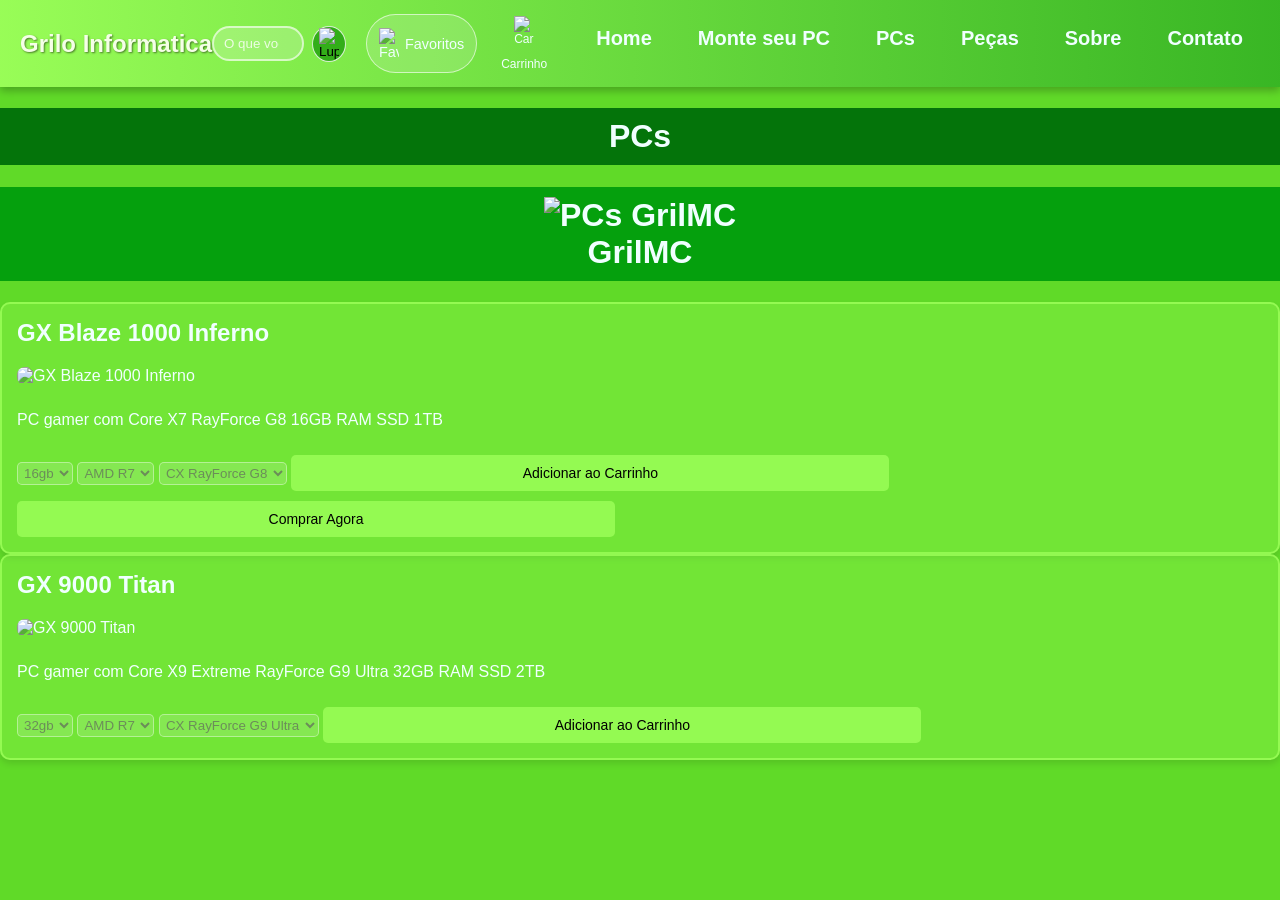
==== pcs.html @ 7292cf28 "added files" ====
<!DOCTYPE html>
<html lang="pt-BR">
<head>
    <meta charset="UTF-8">
    <meta name="viewport" content="width=device-width, initial-scale=1.0">
    <title>Grilo Informatica - A Melhor Loja De Informática Online Do Brasil</title>
    <link rel="shortcut icon" href="grilo_logo_minimalista_preta.png" type="image/x-icon">
    <link rel="stylesheet" href="style.css">
</head>
<body>
    <header>
        <h1>Grilo Informatica</h1>
        <div class = "search">
            <input type="search" placeholder="O que você procura?">
            <button id="search-button" onclick="realizarBusca()">
                <img src="https://cdn-icons-png.flaticon.com/512/622/622669.png" alt="Lupa" width="20" onclick="pesquisar()">
            </button>
        </div>
        <div class="fav">
            <button id="favoritos">
             <img src="https://cdn-icons-png.flaticon.com/512/126/126471.png" alt="Favoritos" width="20">
             <p>Favoritos</p>
            </button>
        </div>
        <div class="cart">
            <a href="carrinho.html" style="text-decoration: none;">
                <button id="carrinho">
                    <img src="https://cdn-icons-png.flaticon.com/512/3144/3144456.png" alt="Carrinho" width="20">
                    <p>Carrinho</p>
                </button>
            </a>
        </div>
        <div class = "menu">
            <nav>
                <a href="index.html">Home</a>
                <a href="monte-seu-pc.html">Monte seu PC</a>
                <a href="pcs.html">PCs</a>
                <a href="pecas.html">Peças</a>
                <a href="sobre.html">Sobre</a>
                <a href="#Contato">Contato</a> 
            </nav>    
        </div>
    </header>
    <h1 class="titulo">PCs</h1>
        
        <h1 class="subtitulo" style="justify-content: center;"><img src="img/PCs.png" alt="PCs GrilMC" width="354"><br>GrilMC</h1>
 
             
        
            <div class="produto">
                <h2>GX Blaze 1000 Inferno</h2>
                    <img src="img/GX Blaze 1000 Inferno.png" alt="GX Blaze 1000 Inferno">
                    <p> PC gamer com Core X7 RayForce G8 16GB RAM SSD 1TB </p>
                    <select name="ram" id="ram" disabled>
                        <option value="16gb"> 16gb </option>
                    </select>
                    <select name="Processador" id="Processador" disabled>
                         <option value="R7"> AMD R7 </option>
                      </select>
                       <select name="GPU" id="GPU" disabled>
                           <option value="CX RayForce G8"> CX RayForce G8 </option>
                    </select>
            
                    <button type="button" class="btn-comprar"> Adicionar ao Carrinho </button>
                    <button type="button" class="btn-comprar-agora"> Comprar Agora </button>
            </div>
            
            <div class="produto">
                <h2>GX 9000 Titan</h2>
                    <img src="img/GX 9000 Titan.png" alt="GX 9000 Titan">
                    <p> PC gamer com Core X9 Extreme RayForce G9 Ultra 32GB RAM SSD 2TB </p>
                    <select name="ram" id="ram" disabled>
                        <option value="32gb"> 32gb </option>
                    </select>
                    <select name="Processador" id="Processador" disabled>
                         <option value="Core X9 Extreme"> AMD R7 </option>
                      </select>
                       <select name="GPU" id="GPU" disabled>
                           <option value="CX RayForce G9 Ultra"> CX RayForce G9 Ultra </option>
                    </select>
            
                    <button type="button" class="btn-comprar"> Adicionar ao Carrinho </button>
---- style.css ----
body {
    font-family: Arial, sans-serif;
    background-color: rgb(96, 218, 40);
    color: azure;
    margin: 0;
    padding: 0;
}

header {
    display: flex;
    justify-content: space-between;
    align-items: center;
    background: linear-gradient(90deg, rgba(156, 255, 90, 0.94), rgba(54, 180, 36, 0.94));
    color: azure;
    padding: 10px 20px;
    margin-bottom: 10px;
    position: sticky;
    top: 0;
    z-index: 1000;
    box-shadow: 0 4px 8px rgba(0, 0, 0, 0.25);
}

header h1 {
    font-size: 1.5rem;
    margin: 0;
    color: #f5ffe7;
    text-shadow: 1px 1px 2px rgba(0, 0, 0, 0.5);
}

.search {
    display: flex;
    align-items: center;
    gap: 8px;
    flex: 1;
    max-width: 360px;
    margin-right: 20px;
}

.search input {
    width: 100%;
    padding: 8px 10px;
    border-radius: 25px;
    border: 2px solid rgba(255, 255, 255, 0.6);
    background: rgba(255, 255, 255, 0.2);
    color: #ffffff;
}

.search input::placeholder {
    color: rgba(255, 255, 255, 0.8);
}

#search-button {
    width: 36px;
    height: 36px;
    border-radius: 50%;
    border: 1px solid rgba(255, 255, 255, 0.8);
    background-color: rgba(43, 168, 20, 0.9);
    cursor: pointer;
    display: flex;
    align-items: center;
    justify-content: center;
    transition: transform 0.2s ease, opacity 0.2s ease;
}

#search-button:hover {
    opacity: 0.95;
    transform: scale(1.05);
}

.fav,
.cart {
    display: flex;
    align-items: center;
    margin-right: 12px;
}

.fav button,
#carrinho {
    background: rgba(255, 255, 255, 0.15);
    border: 1px solid rgba(255, 255, 255, 0.6);
    border-radius: 999px;
    color: azure;
    padding: 6px 12px;
    cursor: pointer;
    display: flex;
    align-items: center;
    gap: 6px;
    font-size: 0.9rem;
}

.fav button:hover,
#carrinho:hover {
    background: rgba(255, 255, 255, 0.28);
}

.menu nav {
    display: flex;
    gap: 12px;
    align-items: center;
}

.menu a {
    text-decoration: none;
    color: azure;
    font-size: 1rem;
    font-weight: 600;
    padding: 8px 12px;
    border-radius: 8px;
    transition: background-color 0.2s ease, color 0.2s ease;
}

.menu a:hover {
    background-color: rgba(255, 255, 255, 0.2);
    color: #fff;
}    display: flex;
    align-items: center;
}
.favoritos{
    margin-right: 10px;
    display: inline-block;
}
.cart{
    display: flex;
    align-items: center;
    margin-right: 20px;
}
#carrinho {
    background: none;
    border: none;
    cursor: pointer;
    display: flex;
    flex-direction: column;
    align-items: center;
    color: azure;
    font-size: 12px;
}
#carrinho:hover {
    opacity: 0.8;
}
#carrinho p {
    margin: 5px 0 0 0;
}
.menu a
{
    text-decoration: none;      
    color: azure;
    margin: 5px;
    font-size: 20px;
    margin-bottom: 15px;
}

.menu a:hover
{
    text-decoration: none;      
    color: rgb(234, 255, 255);
    margin: 5px;
    font-size: 20px;
}

.content{
   display: grid;
   grid-template-columns: 1fr 1fr 1fr;
   gap: 20px;
   padding: 20px;
}

.pecas-page .content {
   align-items: start; /* cada item cresce por si só, sem forçar altura igual */
   grid-auto-rows: min-content; /* altura automática conforme conteúdo interno */
   grid-template-columns: 1fr 1fr; /* duas colunas iguais só aqui*/
}

.produto {
   background-color: rgba(156, 255, 90, 0.3);
   border: 2px solid rgba(156, 255, 90, 0.808);
   border-radius: 10px;
   padding: 15px;
   box-shadow: 0 4px 6px rgba(0, 0, 0, 0.1);
}

.produto h2 {
   margin-top: 0;
   color: azure;
}

.produto img {
   width: 100%;
   border-radius: 8px;
   margin-bottom: 10px;
}

.produto button {
   width: 48%;
   padding: 10px;
   background-color: rgba(156, 255, 90, 0.808);
   border: none;
   border-radius: 5px;
   cursor: pointer;
   font-size: 14px;
   margin-top: 10px;
   margin-right: 2%;
}

.produto button:last-child {
   margin-right: 0;
}

.produto button:hover {
   background-color: rgb(172, 238, 128);
   transform: translateY(-5px);
}

.produto:hover{
    transform: translateY(-3px)
}
 
.produtos-proprios {
   background-color: rgba(156, 255, 90, 0.3);
   border: 2px solid rgba(156, 255, 90, 0.808);
   border-radius: 10px;
   padding: 15px;
   box-shadow: 0 4px 6px rgba(0, 0, 0, 0.1);
}

.produtos-alternativos {
   background-color: rgba(156, 255, 90, 0.3);
   border: 2px solid rgba(156, 255, 90, 0.808);
   border-radius: 10px;
   padding: 15px;
   box-shadow: 0 4px 6px rgba(0, 0, 0, 0.1);
}

.aba-container {
    border: 1px solid #ccc;
    border-radius: 5px;
    margin-bottom: 10px;
    overflow: hidden;
}
  
summary {
    padding: 15px;
    font-weight: bold;
    cursor: pointer;
    list-style: none; /* Remove a setinha padrão no Chrome/Safari */
}

summary::after {
    content: '+'; /* Adiciona um ícone customizado */
    float: right;
}

details[open] summary::after {
    content: '-'; /* Muda o ícone quando aberto */
}

.conteudo {
    padding: 15px;
    border-top: 1px solid #ccc;
}

.titulo{
    text-align: center;
    background-color: #04740a;
    padding: 10px;
}
.subtitulo{
    text-align: center;
    background-color:#05a00d;
    padding: 10px;
}
footer
{

    text-align: center;
    margin-bottom:10px ;
    position: sticky;
    z-index: 1000;
    margin-top: 15px;
}

footer p
{
    margin-top: 15px;
}
#carrinho-conteudo .item-carrinho {
  background: rgba(255,255,255,0.1);
  border: 1px solid rgba(255,255,255,0.4);
  padding: 10px;
  border-radius: 8px;
  margin-bottom: 10px;
}
#carrinho-conteudo .item-carrinho button {
  background: #05a00d;
  color: white;
  border: 0;
  border-radius: 5px;
  padding: 6px 12px;
  cursor: pointer;
}
.carrinho{
        background-color: rgba(156, 255, 90, 0.3);
        border: 2px solid rgba(156, 255, 90, 0.808);
        border-radius: 10px;
        padding: 15px;
        box-shadow: 0 4px 6px rgba(0, 0, 0, 0.1);
}

select {
    padding: 2px;
    border-radius: 5px;
    border: 1px solid rgba(255, 255, 255, 0.6);
    background: rgba(255, 255, 255, 0.2);
    color: #696969;
}
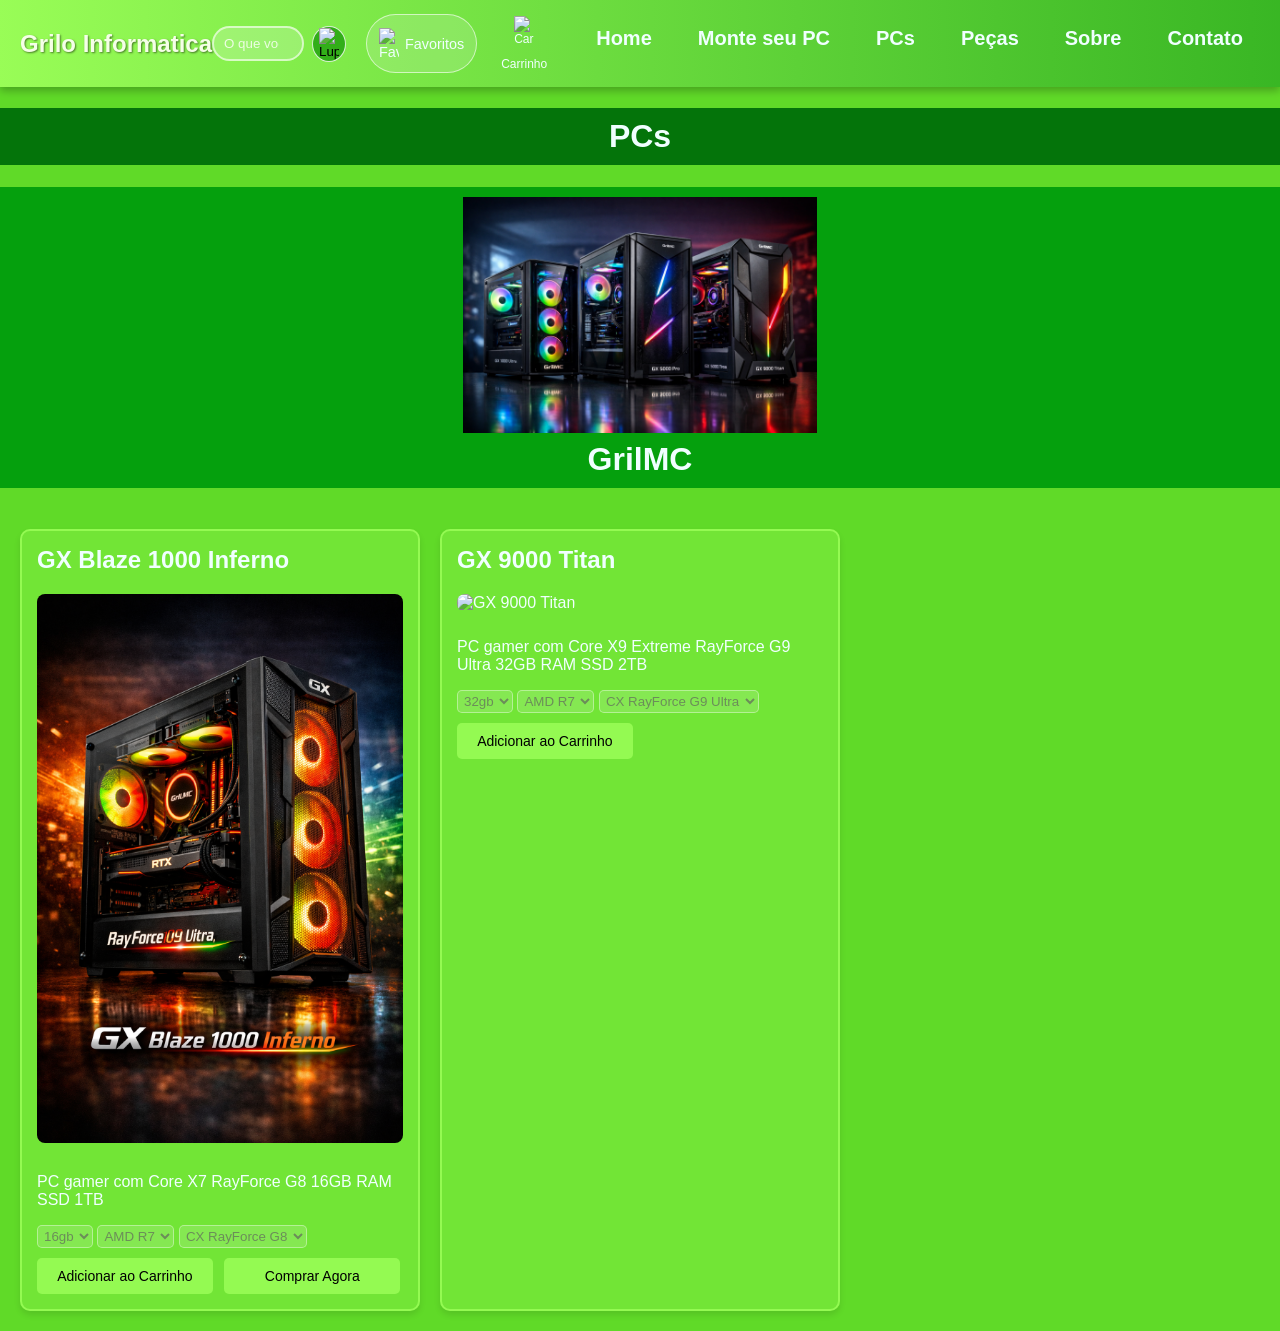
==== commit c1ec65d5: "Fix HTML structure and add missing closing tags" ====
--- a/pcs.html
+++ b/pcs.html
@@ -46,7 +46,7 @@
         <h1 class="subtitulo" style="justify-content: center;"><img src="img/PCs.png" alt="PCs GrilMC" width="354"><br>GrilMC</h1>
  
              
-        
+        <div class="content">
             <div class="produto">
                 <h2>GX Blaze 1000 Inferno</h2>
                     <img src="img/GX Blaze 1000 Inferno.png" alt="GX Blaze 1000 Inferno">
@@ -79,4 +79,5 @@
                            <option value="CX RayForce G9 Ultra"> CX RayForce G9 Ultra </option>
                     </select>
             
-                    <button type="button" class="btn-comprar"> Adicionar ao Carrinho </button>+                    <button type="button" class="btn-comprar"> Adicionar ao Carrinho </button>
+            <div/>
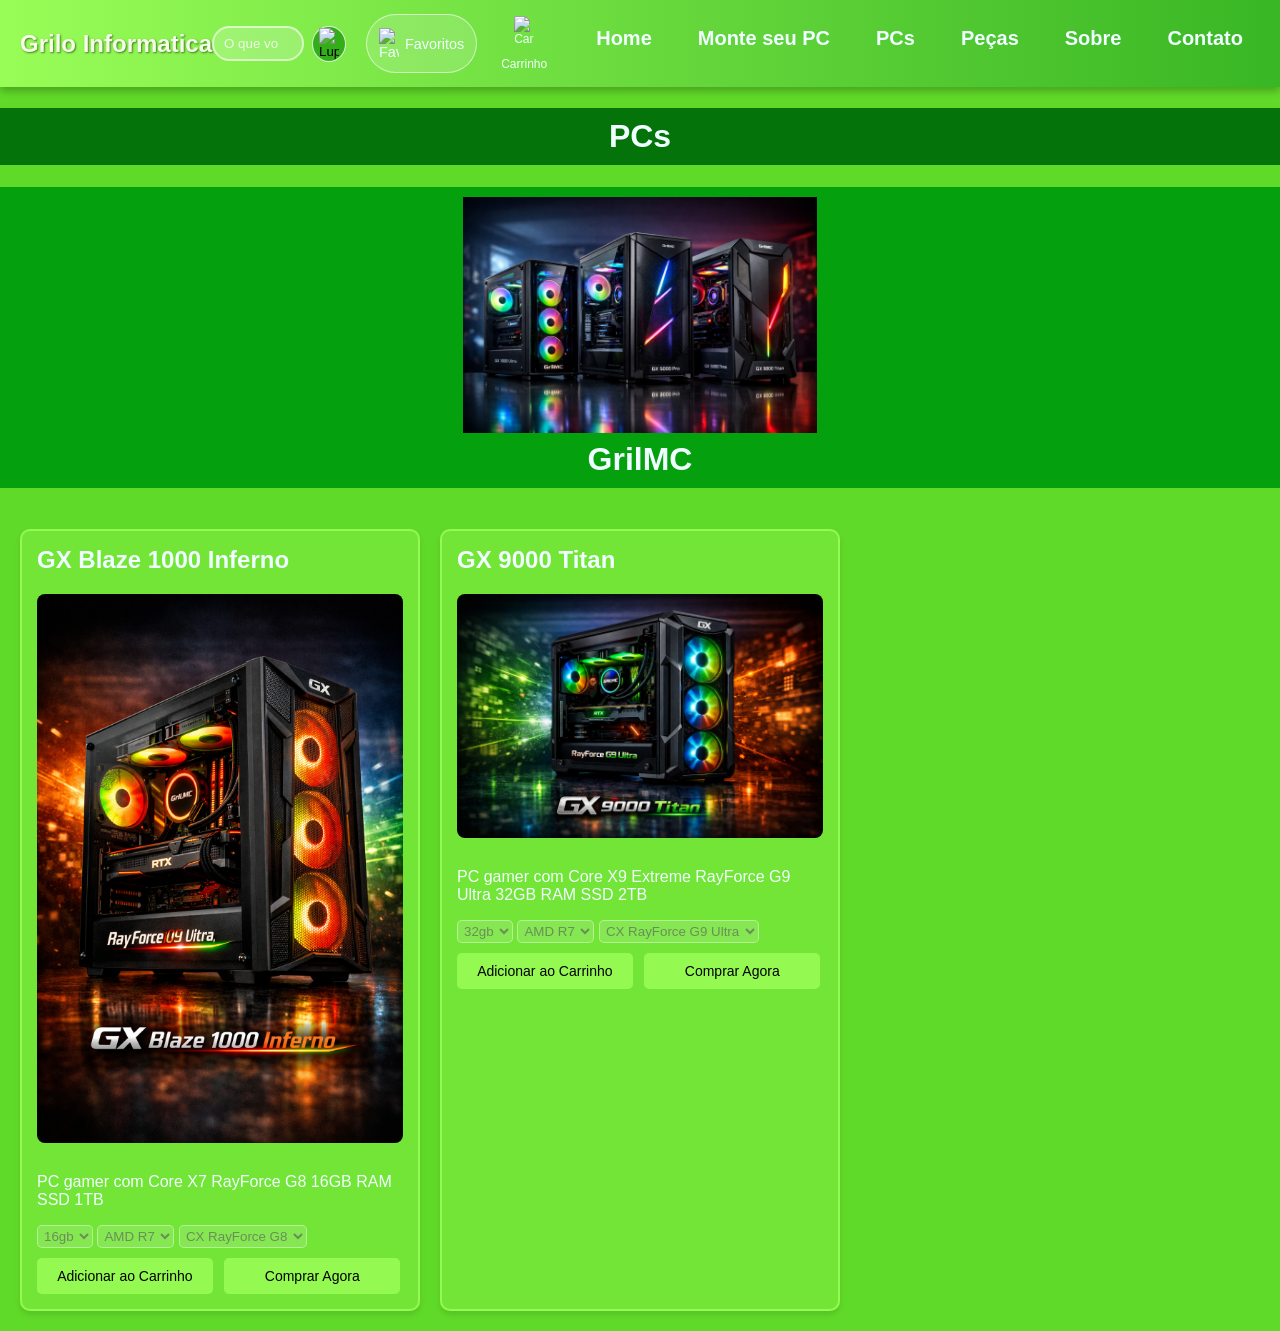
==== commit ddd475ba: "Updated Files" ====
--- a/pcs.html
+++ b/pcs.html
@@ -46,7 +46,7 @@
         <h1 class="subtitulo" style="justify-content: center;"><img src="img/PCs.png" alt="PCs GrilMC" width="354"><br>GrilMC</h1>
  
              
-        <div class="content">
+        <div class='content'>
             <div class="produto">
                 <h2>GX Blaze 1000 Inferno</h2>
                     <img src="img/GX Blaze 1000 Inferno.png" alt="GX Blaze 1000 Inferno">
@@ -80,4 +80,7 @@
                     </select>
             
                     <button type="button" class="btn-comprar"> Adicionar ao Carrinho </button>
-            <div/>
+                    <button type="button" class="btn-comprar-agora"> Comprar Agora </button>
+                </div>
+        </div>
+        
